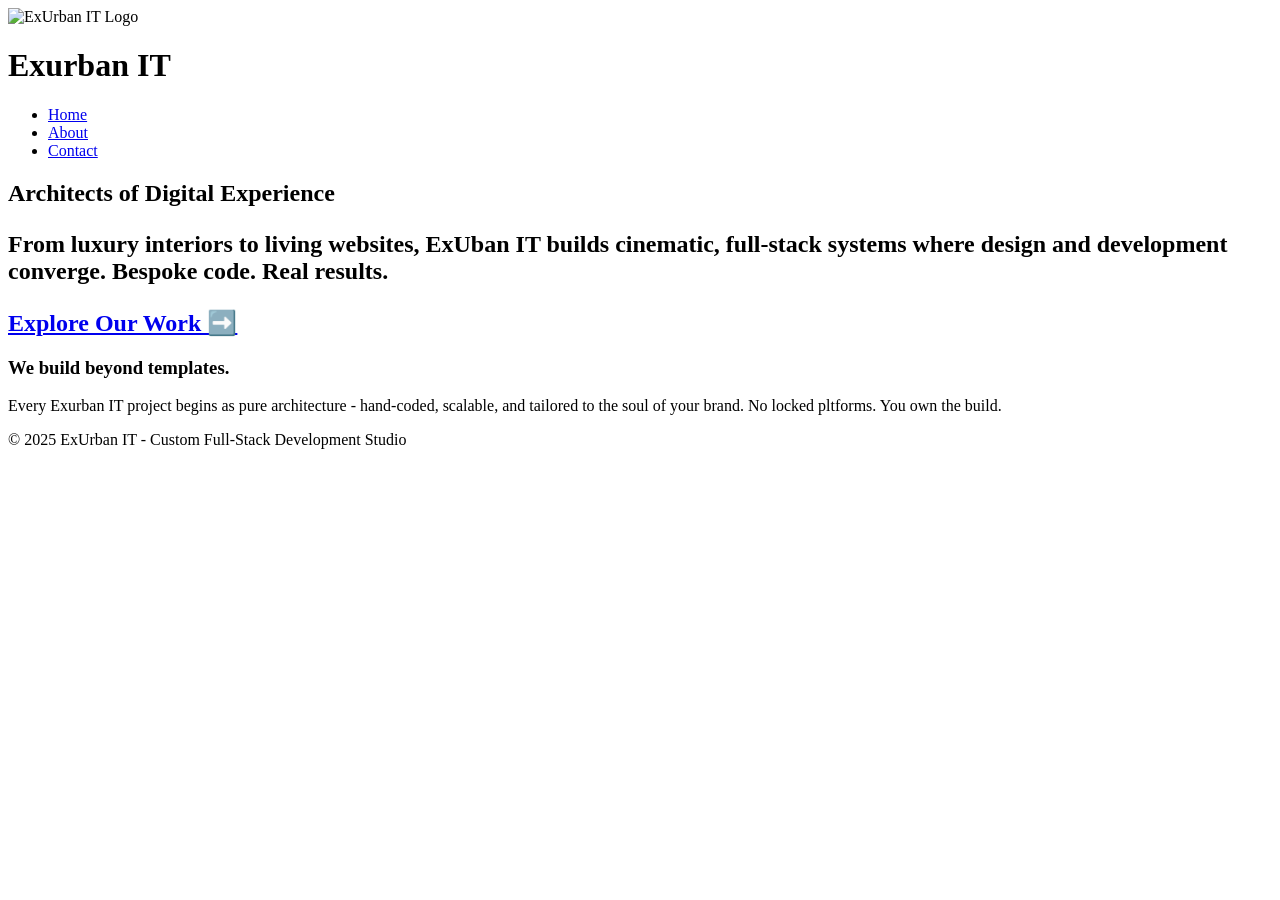
==== index.html @ fb954550 "Initial site build for ExUrbanIT.com" ====
<!DOCTYPE html>
<html lang="en">
    <head>
        <meta charset="UTF-8" />
        <meta name="viewport" content="width=device-width, initial-scale=1.0" />
        <title>ExUrban IT - Custom Full Stack Development Studio</title>
        <link rel="stylesheet" href="assets/css/stylesheet" />
    </head>

    <body>
        <header class="site-header">
            <div class="logo-area">
                <img src=""assets/img/exu-logo.png"" alt="ExUrban IT Logo" class="logo">
                <h1>Exurban IT</h1>
            </div>
            <nav>
                <ul>
                    <li><a href="index.html" class="active">Home</a></li>
                    <li><a href="about.html">About</a></li>
                    <li><a href="contact.html">Contact</a></li>
                </ul>
            </nav>
        </header>

        <main>
            <section class="hero">
                <h2>Architects of Digital Experience
                <p>
                    From luxury interiors to living websites, ExUban IT builds cinematic, full-stack systems
                    where design and development converge.  Bespoke code.  Real results.
                </p>
                <a href="sectors/real-estate.html" class="cta-button">Explore Our Work ➡️</a>
            </section>

            <section class="intro">
                <h3>We build beyond templates.</h3>
                <p>
                    Every Exurban IT project begins as pure architecture - hand-coded,
                    scalable, and tailored to the soul of your brand.  No locked pltforms.  You own the build.
                </p>
            </section>
         </main>

         <footer>
            <p> &copy; 2025 ExUrban IT - Custom Full-Stack Development Studio</p>
         </footer>

         <script src="assets/js/script.js"></script>
    </body>
</html>
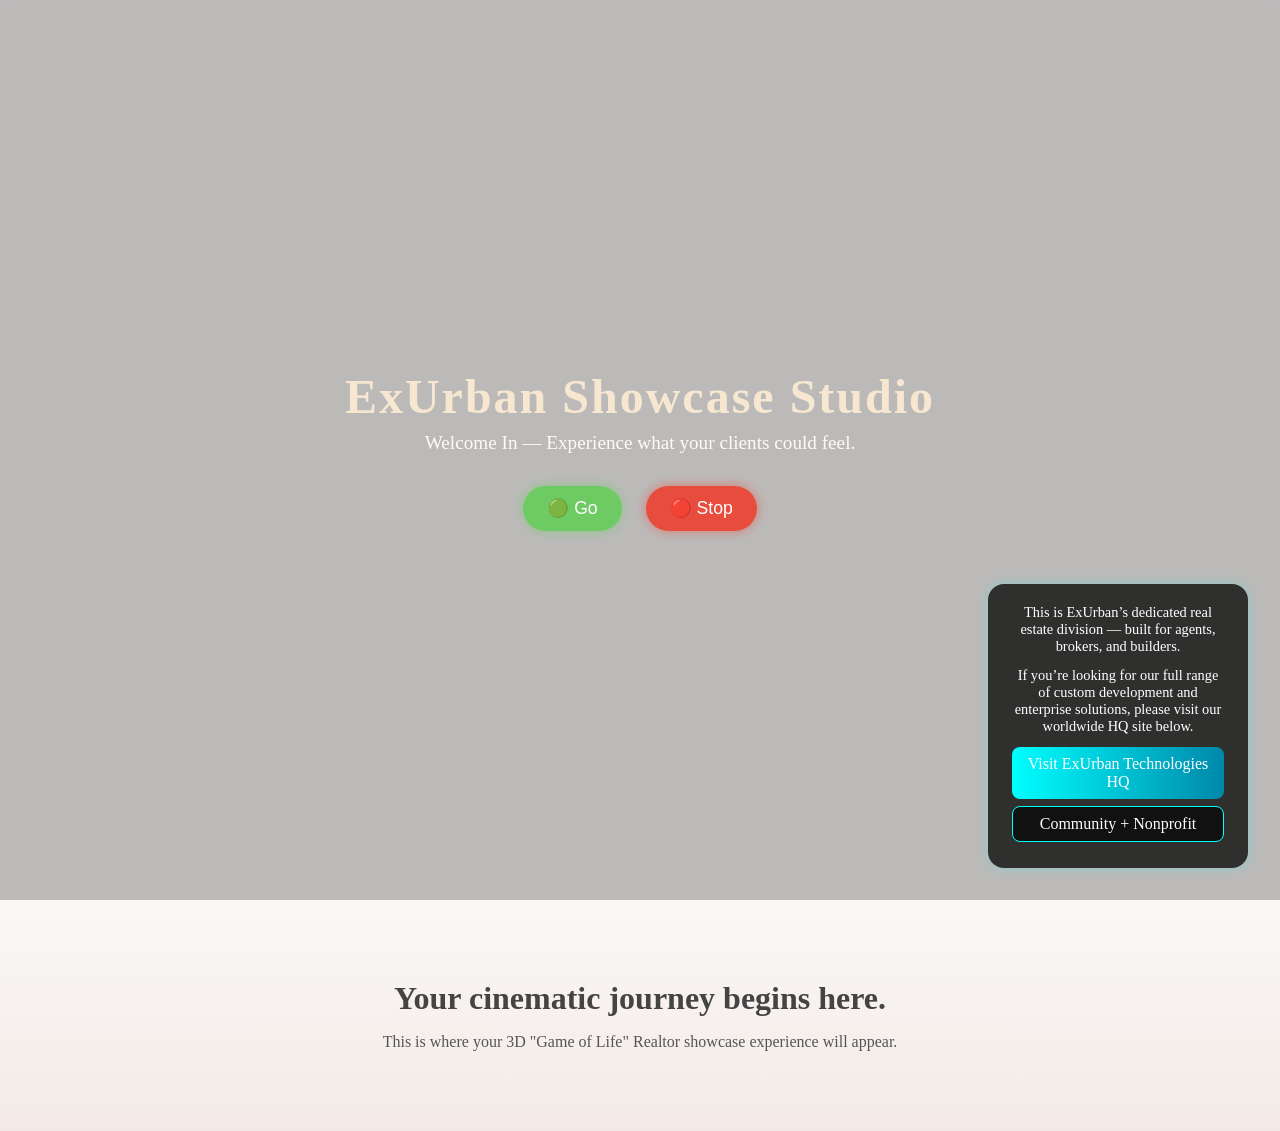
==== commit 92269769: "push from daily work dev" ====
--- a/index.html
+++ b/index.html
@@ -1,50 +1,47 @@
 <!DOCTYPE html>
 <html lang="en">
-    <head>
-        <meta charset="UTF-8" />
-        <meta name="viewport" content="width=device-width, initial-scale=1.0" />
-        <title>ExUrban IT - Custom Full Stack Development Studio</title>
-        <link rel="stylesheet" href="assets/css/stylesheet" />
-    </head>
+<head>
+  <meta charset="UTF-8" />
+  <meta name="viewport" content="width=device-width, initial-scale=1.0" />
+  <title>ExUrban Showcase Studio</title>
+  <link rel="stylesheet" href="assets/css/style.css" />
+</head>
+<body>
+  <!-- 🎬 Hero Section -->
+  <section class="hero">
+    <video class="hero-video" autoplay muted loop playsinline>
+      <source src="assets/video/hero.mp4" type="video/mp4" />
+      Your browser does not support the video tag.
+    </video>
 
-    <body>
-        <header class="site-header">
-            <div class="logo-area">
-                <img src=""assets/img/exu-logo.png"" alt="ExUrban IT Logo" class="logo">
-                <h1>Exurban IT</h1>
-            </div>
-            <nav>
-                <ul>
-                    <li><a href="index.html" class="active">Home</a></li>
-                    <li><a href="about.html">About</a></li>
-                    <li><a href="contact.html">Contact</a></li>
-                </ul>
-            </nav>
-        </header>
+    <div class="hero-overlay">
+      <h1 class="hero-title">ExUrban Showcase Studio</h1>
+      <p class="hero-subtitle">Welcome In — Experience what your clients could feel.</p>
 
-        <main>
-            <section class="hero">
-                <h2>Architects of Digital Experience
-                <p>
-                    From luxury interiors to living websites, ExUban IT builds cinematic, full-stack systems
-                    where design and development converge.  Bespoke code.  Real results.
-                </p>
-                <a href="sectors/real-estate.html" class="cta-button">Explore Our Work ➡️</a>
-            </section>
+      <div class="motion-buttons">
+        <button id="goBtn" class="motion go">🟢 Go</button>
+        <button id="stopBtn" class="motion stop">🔴 Stop</button>
+      </div>
+    </div>
+  </section>
 
-            <section class="intro">
-                <h3>We build beyond templates.</h3>
-                <p>
-                    Every Exurban IT project begins as pure architecture - hand-coded,
-                    scalable, and tailored to the soul of your brand.  No locked pltforms.  You own the build.
-                </p>
-            </section>
-         </main>
+  <!-- 🧭 Placeholder for the upcoming 3D Gameboard Section -->
+  <section class="gameboard">
+    <div class="placeholder">
+      <h2>Your cinematic journey begins here.</h2>
+      <p>This is where your 3D "Game of Life" Realtor showcase experience will appear.</p>
+    </div>
+  </section>
 
-         <footer>
-            <p> &copy; 2025 ExUrban IT - Custom Full-Stack Development Studio</p>
-         </footer>
+  <!-- 🪩 Floating CTA linking to ExUrban Tech + Community -->
+  <!-- 🪩 Floating CTA linking to ExUrban HQ -->
+<div class="exu-cta">
+  <p>This is ExUrban’s dedicated real estate division — built for agents, brokers, and builders.</p>
+  <p>If you’re looking for our full range of custom development and enterprise solutions, please visit our worldwide HQ site below.</p>
+  <a href="https://exurbantech.com" class="btn exu-tech">Visit ExUrban Technologies HQ</a>
+  <a href="https://nonprofit.exurbantech.com" class="btn exu-community">Community + Nonprofit</a>
+</div>
 
-         <script src="assets/js/script.js"></script>
-    </body>
-</html>+  <script src="assets/js/script.js"></script>
+</body>
+</html>
--- a/assets/css/style.css
+++ b/assets/css/style.css
@@ -0,0 +1,149 @@
+/* 🌸 ExUrban Showcase Studio — Core Style */
+
+/* Reset + Base */
+* { margin: 0; padding: 0; box-sizing: border-box; }
+body {
+  font-family: 'Lora', serif;
+  background-color: #faf8f7;
+  color: #333;
+  overflow-x: hidden;
+}
+
+/* 🎬 Hero Section */
+.hero {
+  position: relative;
+  height: 100vh;
+  overflow: hidden;
+}
+
+.hero-video {
+  position: absolute;
+  width: 100%;
+  height: 100%;
+  object-fit: cover;
+  filter: brightness(0.6) sepia(0.2) saturate(1.3);
+}
+
+.hero-overlay {
+  position: relative;
+  z-index: 2;
+  display: flex;
+  flex-direction: column;
+  align-items: center;
+  justify-content: center;
+  height: 100%;
+  color: #fff;
+  text-align: center;
+  background: rgba(0,0,0,0.25);
+  backdrop-filter: blur(3px);
+}
+
+.hero-title {
+  font-size: 3rem;
+  color: #f7e7d0;
+  letter-spacing: 2px;
+  margin-bottom: 0.5rem;
+}
+
+.hero-subtitle {
+  font-size: 1.2rem;
+  color: #fffaf6;
+  margin-bottom: 2rem;
+}
+
+/* 🚦 Motion Buttons */
+.motion-buttons {
+  display: flex;
+  gap: 1.5rem;
+}
+
+.motion {
+  font-size: 1.1rem;
+  border: none;
+  padding: 0.75rem 1.5rem;
+  border-radius: 50px;
+  cursor: pointer;
+  transition: transform 0.3s ease, box-shadow 0.3s ease;
+}
+
+.motion.go {
+  background: #6ecb63;
+  color: #fff;
+  box-shadow: 0 0 12px rgba(110,203,99,0.6);
+}
+.motion.stop {
+  background: #e74c3c;
+  color: #fff;
+  box-shadow: 0 0 12px rgba(231,76,60,0.6);
+}
+.motion:hover { transform: scale(1.05); }
+
+/* 🧩 Gameboard Placeholder */
+.gameboard {
+  padding: 5rem 2rem;
+  text-align: center;
+  background: linear-gradient(to bottom, #faf8f7, #f3eae6);
+}
+
+.placeholder h2 {
+  font-size: 2rem;
+  margin-bottom: 1rem;
+  color: #444;
+}
+.placeholder p {
+  font-size: 1rem;
+  color: #555;
+}
+
+/* 🪩 Floating CTA */
+.exu-cta {
+  position: fixed;
+  right: 2rem;
+  bottom: 2rem;
+  background: rgba(0,0,0,0.75);
+  backdrop-filter: blur(6px);
+  padding: 1.25rem 1.5rem;
+  border-radius: 16px;
+  box-shadow: 0 0 12px rgba(0,255,255,0.25);
+  animation: fadeIn 2s ease 3s forwards;
+  opacity: 0;
+  z-index: 100;
+  text-align: center;
+  max-width: 260px;
+}
+.exu-cta p {
+  color: #fff;
+  font-size: 0.9rem;
+  margin-bottom: 0.75rem;
+}
+.exu-cta .btn {
+  display: block;
+  margin: 0.4rem 0;
+  padding: 0.5rem 0.8rem;
+  border-radius: 8px;
+  text-align: center;
+  color: #fff;
+  text-decoration: none;
+  font-weight: 500;
+  transition: background 0.3s;
+}
+.exu-cta .exu-tech {
+  background: linear-gradient(90deg,#00ffff,#0088aa);
+}
+.exu-cta .exu-tech:hover { background: #00bbbb; }
+.exu-cta .exu-community {
+  background: #111;
+  border: 1px solid #00ffff;
+}
+@keyframes fadeIn { to { opacity: 1; } }
+
+/* 🌐 Responsive */
+@media (max-width: 768px) {
+  .hero-title { font-size: 2.2rem; }
+  .hero-subtitle { font-size: 1rem; }
+  .exu-cta {
+    right: 1rem;
+    bottom: 1rem;
+    max-width: 220px;
+  }
+}
